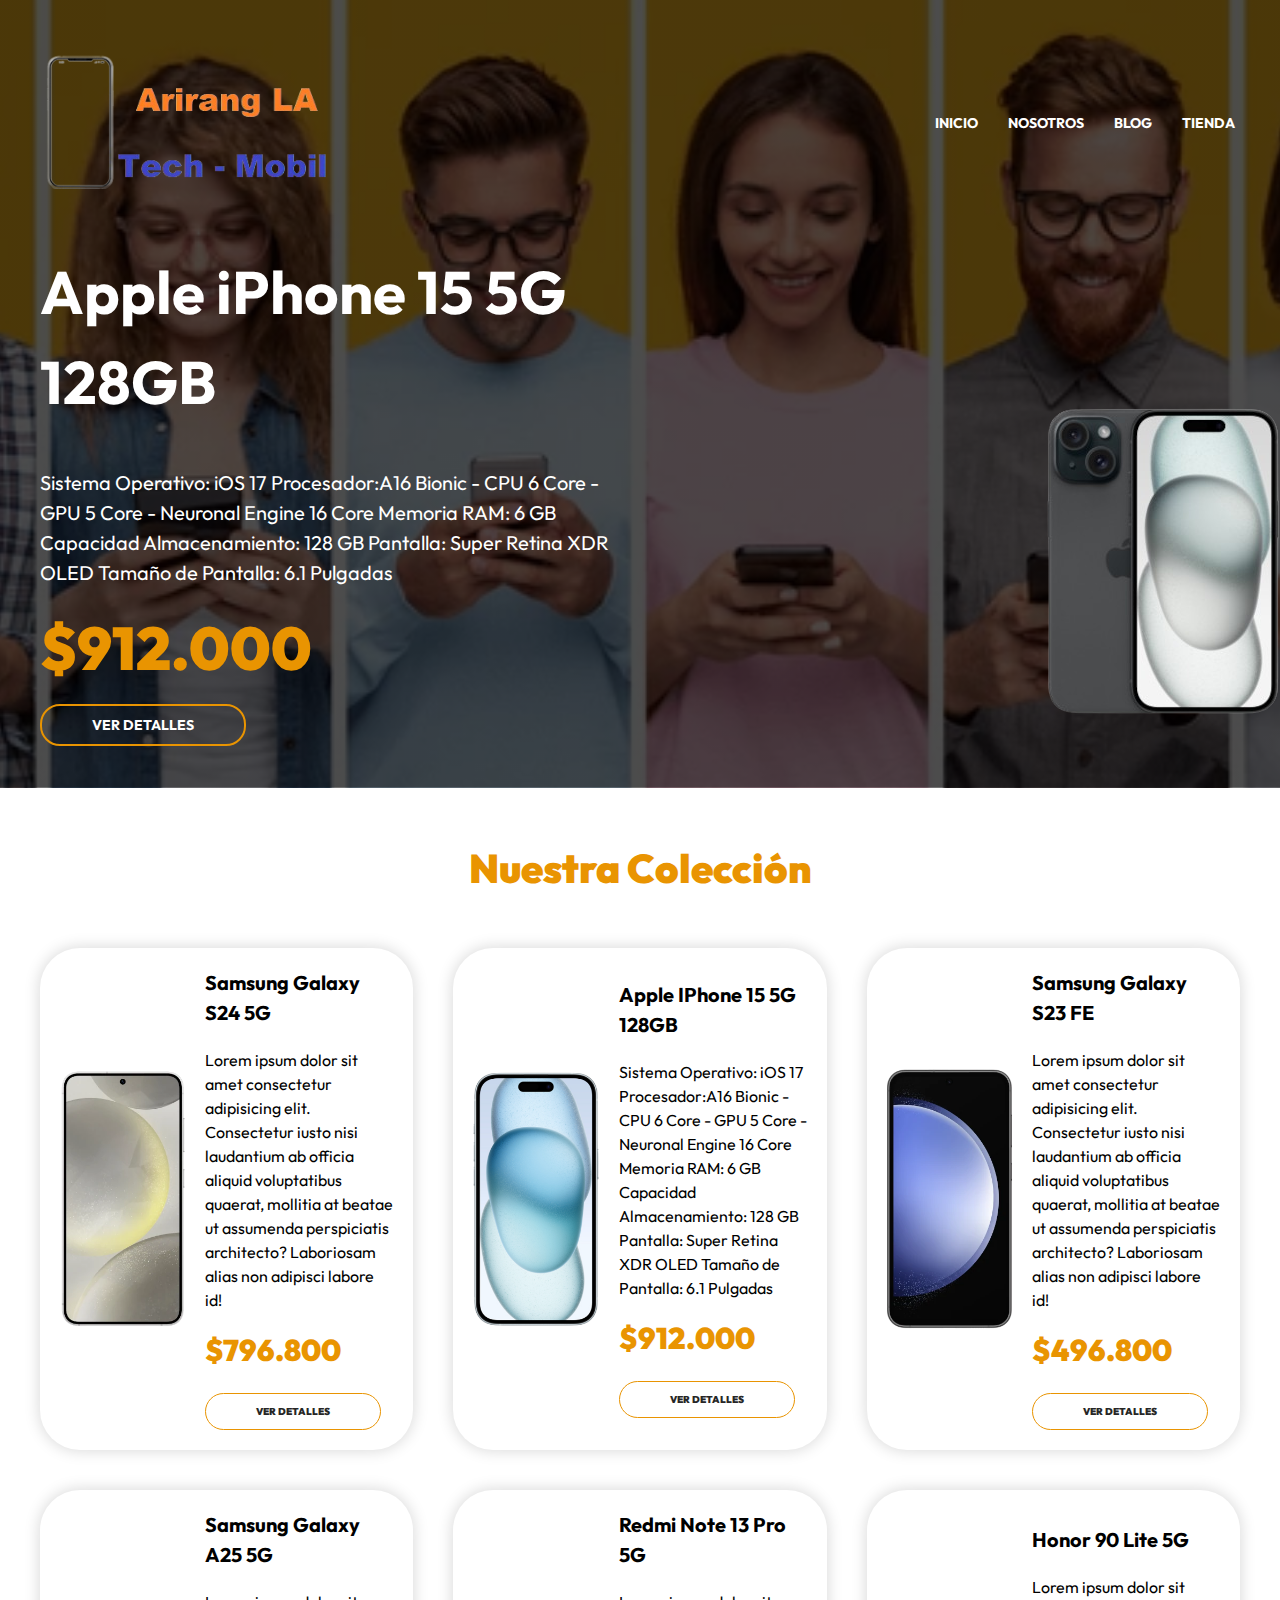
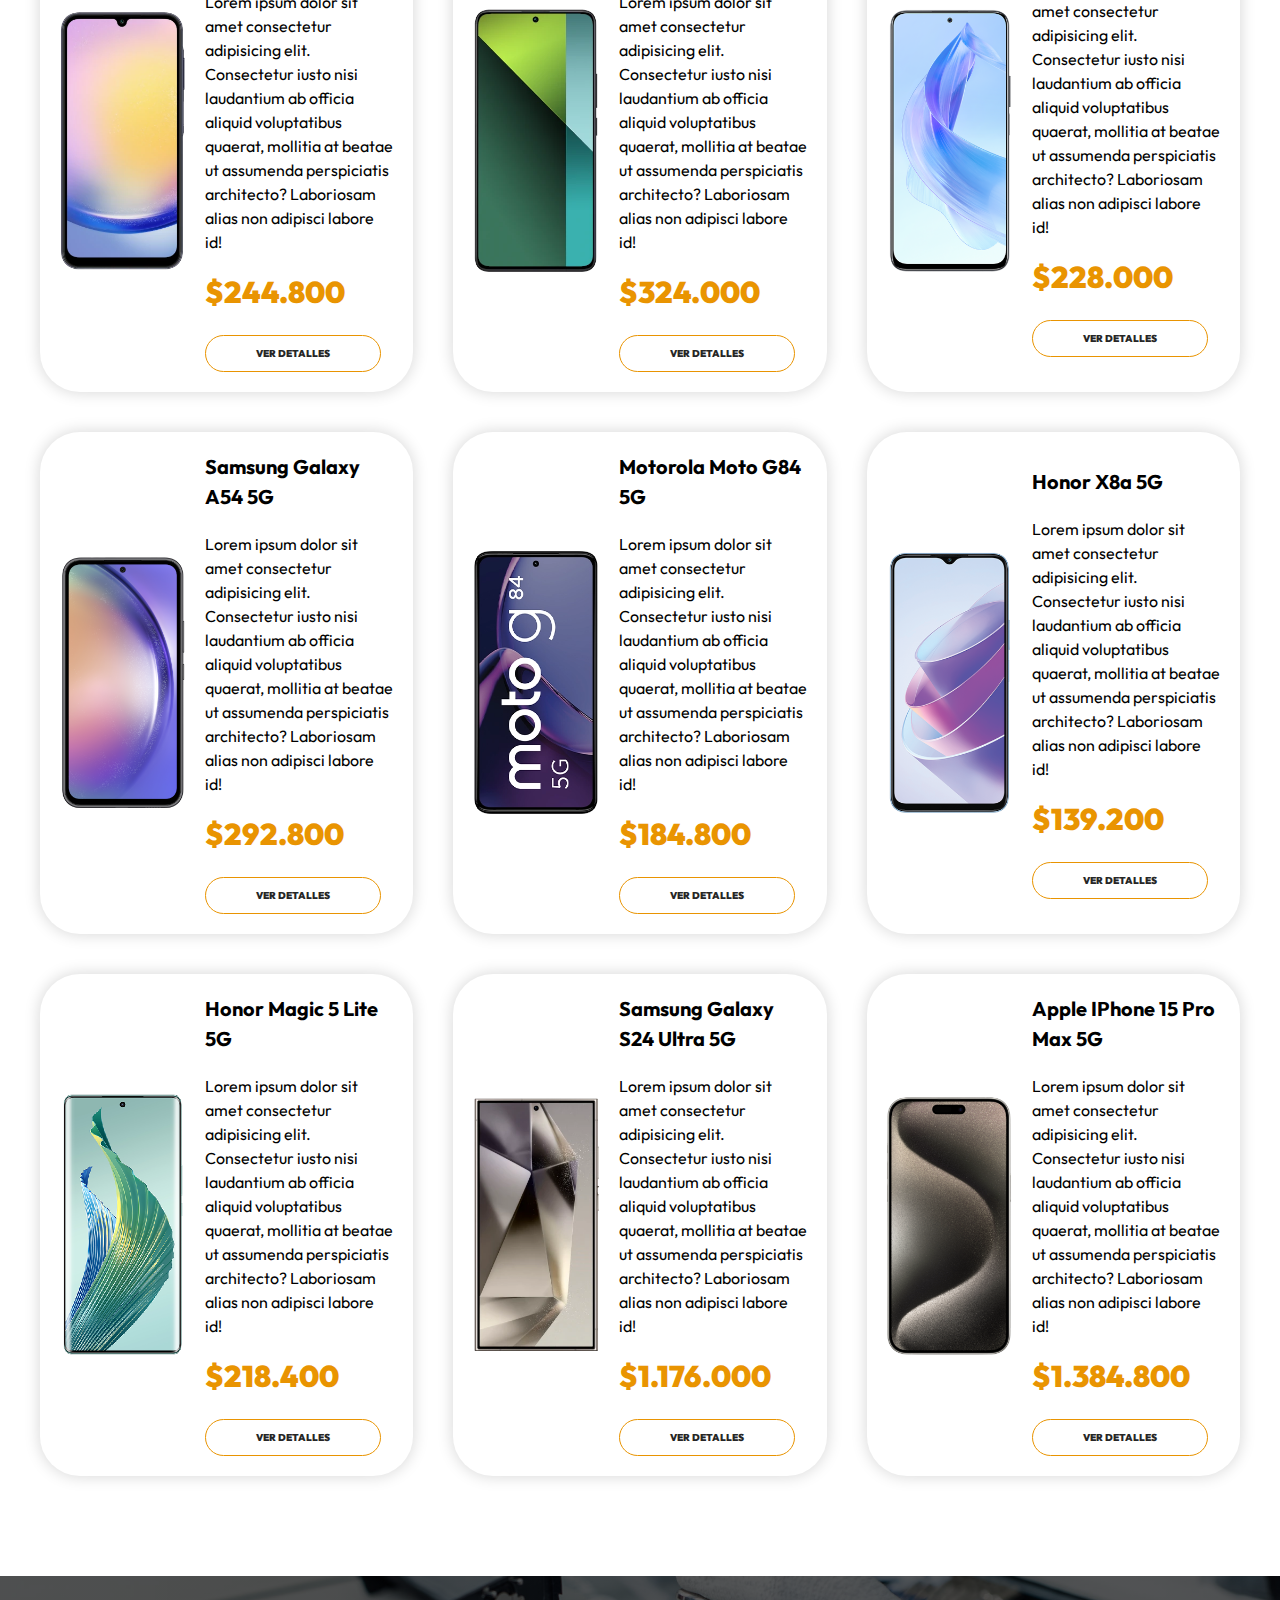
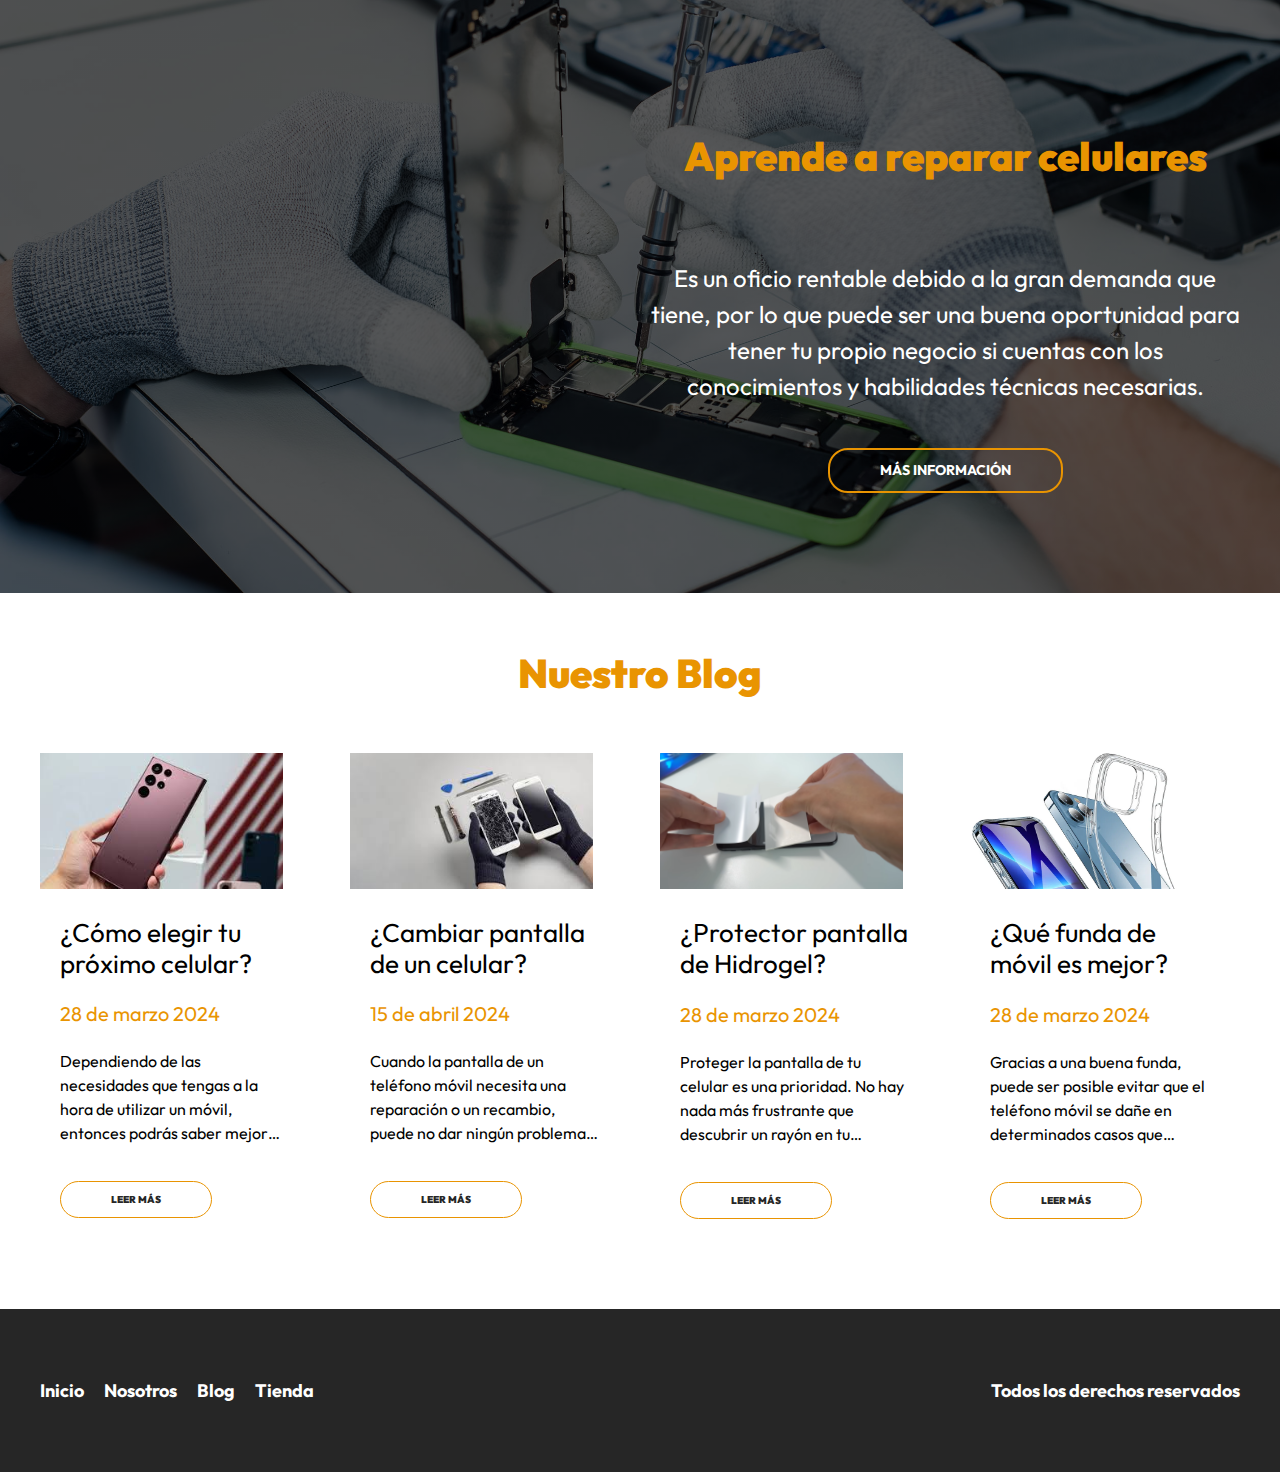
==== index.html @ 7ea9242f "Inicio del proyecto HTML CSS para el uso de Metodología BEM" ====
<!DOCTYPE html>
<html lang="en">
<head>
    <meta charset="UTF-8">
    <meta http-equiv="X-UA-Compatible" content="IE=edge">
    <meta name="viewport" content="width=device-width, initial-scale=1.0">
    <title>Arirang LA</title>
    <link rel="stylesheet" href="css/normalize.css">
    <link rel="preconnect" href="https://fonts.googleapis.com">
    <link rel="preconnect" href="https://fonts.gstatic.com" crossorigin>
    <link href="https://fonts.googleapis.com/css2?family=Outfit:wght@400;700;900&display=swap" rel="stylesheet"> 
    <link rel="stylesheet" href="css/app.css">
</head>
<body>
    <header class="header">
        <div class="header__contenedor">
            <div class="header__barra">
                <a href="">
                    <img src="img/Logo2-removebg-preview.png" alt="imagen logo" class="header__logo">
                </a>
                <nav class="navegacion">
                    <a href="index.html" class="navegacion__enlace">Inicio</a>
                    <a href="nosotros.html" class="navegacion__enlace">Nosotros</a>
                    <a href="blog.html" class="navegacion__enlace">Blog</a>
                    <a href="tienda.html" class="navegacion__enlace">Tienda</a>
                </nav>
            </div><!--.header-barra-->
            
            <div class="modelo">
                <h1 class="modelo__nombre">Apple iPhone 15 5G 128GB</h1>
                <p class="modelo__description">Sistema Operativo: iOS 17 Procesador:A16 Bionic - CPU 6 Core - GPU 5 Core - Neuronal Engine 16 Core  Memoria RAM: 6 GB  Capacidad Almacenamiento: 128 GB  Pantalla: Super Retina XDR OLED  Tamaño de Pantalla: 6.1 Pulgadas </p>
                <p class="modelo__precio">$912.000</p>
                <a href="producto.html" class="modelo__enlace">Ver Detalles</a>
            </div>
            <img src="img/iPhone_15_-_Black_-_2-removebg-preview.png" alt="imagen header guitarra" class="header__guitarra">
        </div>
    </header>
</body>
<main class="productos productos__contenedor">
    <h2 class="productos__heading">Nuestra Colección</h2>
    <div class="productos__grid">
        <div class="producto">
            <img src="img/celular1.webp" alt="imagen guitarra" class="producto__imagen">
            <div class="producto__contenido">
                <h3 class="producto__nombre">Samsung galaxy S24 5G</h3>
                <p class="producto__descripcion">Lorem ipsum dolor sit amet consectetur adipisicing elit. Consectetur iusto nisi laudantium ab officia aliquid voluptatibus quaerat, mollitia at beatae ut assumenda perspiciatis architecto? Laboriosam alias non adipisci labore id!</p>
                <p class="producto__precio">$796.800</p>
                <a href="producto.html" class="producto__enlace">Ver Detalles</a>
            </div>
        </div><!--producto-->
        <div class="producto">
            <img src="img/celular2.webp" alt="imagen guitarra" class="producto__imagen">
            <div class="producto__contenido">
                <h3 class="producto__nombre">Apple iPhone 15 5G 128GB</h3>
                <p class="producto__descripcion">Sistema Operativo: iOS 17 Procesador:A16 Bionic - CPU 6 Core - GPU 5 Core - Neuronal Engine 16 Core  Memoria RAM: 6 GB  Capacidad Almacenamiento: 128 GB  Pantalla: Super Retina XDR OLED  Tamaño de Pantalla: 6.1 Pulgadas </p>
                <p class="producto__precio">$912.000</p>
                <a href="producto.html" class="producto__enlace">Ver Detalles</a>
            </div>
        </div><!--producto-->
        <div class="producto">
            <img src="img/celular3.webp" alt="imagen guitarra" class="producto__imagen">
            <div class="producto__contenido">
                <h3 class="producto__nombre">Samsung Galaxy S23 FE</h3>
                <p class="producto__descripcion">Lorem ipsum dolor sit amet consectetur adipisicing elit. Consectetur iusto nisi laudantium ab officia aliquid voluptatibus quaerat, mollitia at beatae ut assumenda perspiciatis architecto? Laboriosam alias non adipisci labore id!</p>
                <p class="producto__precio">$496.800</p>
                <a href="producto.html" class="producto__enlace">Ver Detalles</a>
            </div>
        </div><!--producto-->
        <div class="producto">
            <img src="img/celular4.webp" alt="imagen guitarra" class="producto__imagen">
            <div class="producto__contenido">
                <h3 class="producto__nombre">Samsung Galaxy A25 5G</h3>
                <p class="producto__descripcion">Lorem ipsum dolor sit amet consectetur adipisicing elit. Consectetur iusto nisi laudantium ab officia aliquid voluptatibus quaerat, mollitia at beatae ut assumenda perspiciatis architecto? Laboriosam alias non adipisci labore id!</p>
                <p class="producto__precio">$244.800</p>
                <a href="producto.html" class="producto__enlace">Ver Detalles</a>
            </div>
        </div><!--producto-->
        <div class="producto">
            <img src="img/celular5.webp" alt="imagen guitarra" class="producto__imagen">
            <div class="producto__contenido">
                <h3 class="producto__nombre">Redmi Note 13 Pro 5G</h3>
                <p class="producto__descripcion">Lorem ipsum dolor sit amet consectetur adipisicing elit. Consectetur iusto nisi laudantium ab officia aliquid voluptatibus quaerat, mollitia at beatae ut assumenda perspiciatis architecto? Laboriosam alias non adipisci labore id!</p>
                <p class="producto__precio">$324.000</p>
                <a href="producto.html" class="producto__enlace">Ver Detalles</a>
            </div>
        </div><!--producto-->
        <div class="producto">
            <img src="img/celular6.png" alt="imagen guitarra" class="producto__imagen">
            <div class="producto__contenido">
                <h3 class="producto__nombre">Honor 90 Lite 5G</h3>
                <p class="producto__descripcion">Lorem ipsum dolor sit amet consectetur adipisicing elit. Consectetur iusto nisi laudantium ab officia aliquid voluptatibus quaerat, mollitia at beatae ut assumenda perspiciatis architecto? Laboriosam alias non adipisci labore id!</p>
                <p class="producto__precio">$228.000</p>
                <a href="producto.html" class="producto__enlace">Ver Detalles</a>
            </div>
        </div><!--producto-->
        <div class="producto">
            <img src="img/celular7.png" alt="imagen guitarra" class="producto__imagen">
            <div class="producto__contenido">
                <h3 class="producto__nombre">Samsung Galaxy A54 5G</h3>
                <p class="producto__descripcion">Lorem ipsum dolor sit amet consectetur adipisicing elit. Consectetur iusto nisi laudantium ab officia aliquid voluptatibus quaerat, mollitia at beatae ut assumenda perspiciatis architecto? Laboriosam alias non adipisci labore id!</p>
                <p class="producto__precio">$292.800</p>
                <a href="producto.html" class="producto__enlace">Ver Detalles</a>
            </div>
        </div><!--producto-->
        <div class="producto">
            <img src="img/celular8.png" alt="imagen guitarra" class="producto__imagen">
            <div class="producto__contenido">
                <h3 class="producto__nombre">Motorola Moto G84 5G</h3>
                <p class="producto__descripcion">Lorem ipsum dolor sit amet consectetur adipisicing elit. Consectetur iusto nisi laudantium ab officia aliquid voluptatibus quaerat, mollitia at beatae ut assumenda perspiciatis architecto? Laboriosam alias non adipisci labore id!</p>
                <p class="producto__precio">$184.800</p>
                <a href="producto.html" class="producto__enlace">Ver Detalles</a>
            </div>
        </div><!--producto-->
        <div class="producto">
            <img src="img/celular9.png" alt="imagen guitarra" class="producto__imagen">
            <div class="producto__contenido">
                <h3 class="producto__nombre">Honor X8a 5G</h3>
                <p class="producto__descripcion">Lorem ipsum dolor sit amet consectetur adipisicing elit. Consectetur iusto nisi laudantium ab officia aliquid voluptatibus quaerat, mollitia at beatae ut assumenda perspiciatis architecto? Laboriosam alias non adipisci labore id!</p>
                <p class="producto__precio">$139.200</p>
                <a href="producto.html" class="producto__enlace">Ver Detalles</a>
            </div>
        </div><!--producto-->
        <div class="producto">
            <img src="img/celular10.png" alt="imagen guitarra" class="producto__imagen">
            <div class="producto__contenido">
                <h3 class="producto__nombre">Honor Magic 5 Lite 5G</h3>
                <p class="producto__descripcion">Lorem ipsum dolor sit amet consectetur adipisicing elit. Consectetur iusto nisi laudantium ab officia aliquid voluptatibus quaerat, mollitia at beatae ut assumenda perspiciatis architecto? Laboriosam alias non adipisci labore id!</p>
                <p class="producto__precio">$218.400</p>
                <a href="producto.html" class="producto__enlace">Ver Detalles</a>
            </div>
        </div><!--producto-->
        <div class="producto">
            <img src="img/celular11.webp" alt="imagen guitarra" class="producto__imagen">
            <div class="producto__contenido">
                <h3 class="producto__nombre">Samsung Galaxy S24 Ultra 5G</h3>
                <p class="producto__descripcion">Lorem ipsum dolor sit amet consectetur adipisicing elit. Consectetur iusto nisi laudantium ab officia aliquid voluptatibus quaerat, mollitia at beatae ut assumenda perspiciatis architecto? Laboriosam alias non adipisci labore id!</p>
                <p class="producto__precio">$1.176.000</p>
                <a href="producto.html" class="producto__enlace">Ver Detalles</a>
            </div>
        </div><!--producto-->
        <div class="producto">
            <img src="img/celular12.png" alt="imagen guitarra" class="producto__imagen">
            <div class="producto__contenido">
                <h3 class="producto__nombre">Apple iPhone 15 Pro Max 5G</h3>
                <p class="producto__descripcion">Lorem ipsum dolor sit amet consectetur adipisicing elit. Consectetur iusto nisi laudantium ab officia aliquid voluptatibus quaerat, mollitia at beatae ut assumenda perspiciatis architecto? Laboriosam alias non adipisci labore id!</p>
                <p class="producto__precio">$1.384.800</p>
                <a href="producto.html" class="producto__enlace">Ver Detalles</a>
            </div>
        </div><!--producto-->

    </div><!--producto__grid-->
</main>

<section class="cursos">
    <div class="cursos__contenedor cursos__grid">
        <div class="cursos__contenido">
            <h2 class="cursos__heading">Aprende a reparar celulares</h2>
            <p class="cursos__texto">Es un oficio rentable debido a la gran demanda que tiene, por lo que puede ser una buena oportunidad para tener tu propio negocio si cuentas con los conocimientos y habilidades técnicas necesarias.</p>
            <a href="#" class="cursos__enlace">Más información</a>
        </div>
    </div>
</section>


<section class="blog">
    <h2 class="blog__heading">Nuestro Blog</h2>
    <div class="blog__contenedor blog__grid">
        <article class="entrada">
            <img src="img/blog1.jpg" alt="imagen blog 1" class="entrada__imagen">
            <div class="entrada__contenido">
                <h3 class="entrada__titulo">¿Cómo elegir tu próximo celular?</h3>
                <p class="entrada__fecha">28 de marzo 2024</p>
                <p class="entrada__texto">Dependiendo de las necesidades que tengas a la hora de utilizar un móvil, entonces podrás saber mejor qué características tienes que priorizar a la hora de elegir uno.</p>
                <a href="entrada.html" class="entrada__enlace">Leer más</a>
            </div>
        </article>
        <article class="entrada">
            <img src="img/blog2.jpg" alt="imagen blog 2" class="entrada__imagen">
            <div class="entrada__contenido">
                <h3 class="entrada__titulo">¿Cambiar pantalla de un celular?</h3>
                <p class="entrada__fecha">15 de abril 2024</p>
                <p class="entrada__texto">Cuando la pantalla de un teléfono móvil necesita una reparación o un recambio, puede no dar ningún problema o que la solución sea otro problema.                </p>
                <a href="entrada.html" class="entrada__enlace">Leer más</a>
            </div>
        </article>
        <article class="entrada">
            <img src="img/blog3.png" alt="imagen blog 3" class="entrada__imagen">
            <div class="entrada__contenido">
                <h3 class="entrada__titulo">¿Protector pantalla de Hidrogel?</h3>
                <p class="entrada__fecha">28 de marzo 2024</p>
                <p class="entrada__texto">Proteger la pantalla de tu celular es una prioridad. No hay nada más frustrante que descubrir un rayón en tu smartphone después de guardarlo en tu bolsillo. Y lo cierto es que hoy lo que existe es una variedad importante de opciones: cristal templado, cristal cerámico o vidrio antiespía.</p>
                <a href="entrada.html" class="entrada__enlace">Leer más</a>
            </div>
        </article>
        <article class="entrada">
            <img src="img/blog4.jpg" alt="imagen blog 4" class="entrada__imagen">
            <div class="entrada__contenido">
                <h3 class="entrada__titulo">¿Qué funda de móvil es mejor?</h3>
                <p class="entrada__fecha">28 de marzo 2024</p>
                <p class="entrada__texto">Gracias a una buena funda, puede ser posible evitar que el teléfono móvil se dañe en determinados casos que podrían resultar algo peligrosos. Sin embargo, está bastante claro que, según la gran variedad de fundas para el móvil que hay disponibles en el mercado, no todas protegen por igual. Si bien las carcasas sorprendentes para tu móvil pueden resultar de lo más curiosas, no son tampoco para todo el mundo. Hay una funda o carcasa para el teléfono diferente que se adapta a las necesidades de cada usuarios.</p>
                <a href="entrada.html" class="entrada__enlace">Leer más</a>
            </div>
        </article>
    </div>
</section>

<footer class="footer">
    <div class="footer__contenedor footer__contenido">
        <nav class="footer__nav">
            <a href="index.html" class="footer__enlace">Inicio</a>
            <a href="nosotros.html" class="footer__enlace">Nosotros</a>
            <a href="blog.html" class="footer__enlace">Blog</a>
            <a href="tienda.html" class="footer__enlace">Tienda</a>
        </nav>
        <p class="footer__copyright">Todos los derechos reservados </p>

    </div>
</footer>

</html>
---- css/app.css ----
:root {
    --primary: #e99401;
    --negro: #262626;
    --blanco: #FFF;
    --fuente-principal: 'Outfit', sans-serif;
}
html {
    font-size: 62.5%;
    box-sizing: border-box;
}
*, *:before, *:after {
    box-sizing: inherit;
}
body {
    font-size: 2rem;
    font-family: var(--fuente-principal);
    line-height: 1.5;
}
img {
    max-width: 100%;
}

[class*="__contenedor"]{
    max-width: 120rem;
    margin: 0 auto;
    width: 95%;
}
[class$="__heading"]{
    font-size: 4rem;
    text-align: center;
    font-weight: 900;
    color: var(--primary);
    margin: 5rem 0;

}

.header {
    background-image: linear-gradient(to right, rgb(0 0 0 /.7), rgb(0 0 0 /.7)), url(../img/header2.png);
    background-repeat: no-repeat;
    background-size: cover;
    background-position: 50%;
    padding: 5rem 0;
    position: relative;
    /* height: 100vh; */
}


.header__guitarra {
    display: none;
}



@media (min-width:992px) {
    .header__guitarra {
        display: block;
        position: absolute;
        right: 0;
        bottom: 0;
        /* animation-name: mostrarImagen;
        animation-duration: 1s;
        animation-delay: 0s;
        animation-timing-function: ease-in-out;
        animation-iteration-count: 1; */
        animation: 1s ease-in-out 0s 1 mostrarImagen;
    }    

}

@keyframes mostrarImagen {
    0% {
        opacity: 0;
        transform: translateX(-10rem);
        
    }
    50% {
        opacity: 0;
        

    }
    100% {
        opacity: 1;
        transform: translateX(0rem);
    }
}

.header__barra {
    display: flex;
    flex-direction: column;
    align-items: center;
}

@media (min-width:768px) {
    .header__barra{
        flex-direction: row;
        justify-content: space-between;
    }
}

.header__logo {
    width: 30rem;
}

.navegacion {    
    display: flex;
    gap: 2rem;
    margin-top: 5rem;
    position: relative;
    z-index: 1;
}

@media (min-width:768px) {
    .navegacion {
        margin-top: 0;        
    }
}



.navegacion__enlace{
    border-radius: 1rem;
    color: var(--blanco);
    text-decoration: none;
    text-transform: uppercase;
    padding: .5rem;
    font-size: 1.4rem;
    font-weight: 700;
    transition-property: background-color;
    transition-duration: .3s; 
}

.navegacion__enlace:hover {
    background-color: var(--primary);
}

.modelo {
    color: var(--blanco);
    margin-top: 5rem;
    text-align: center;


}

@media (min-width:768px) {
    .modelo {
        text-align: left;
        width: 50%;
    }
}


.modelo__nombre {    
    font-size: 6rem;
    
}

.modelo__precio {
    color: var(--primary);
    font-size: 6rem;
    font-weight: 900;
    line-height: 0;
    
}

.modelo__enlace {
    border-radius: 2rem;
    border: 2px solid var(--primary);
    color: var(--blanco);
    margin-top: 2rem;
    text-decoration: none;
    padding: 1rem 5rem;
    text-transform: uppercase;
    font-weight: 700;
    font-size: 1.4rem;
    transition-property: background-color;
    transition-duration: .3s;
    
}

.modelo__enlace:hover {        
    background-color: var(--primary);
}

.productos__grid {
    display: grid;
    gap: 4rem;
}
@media (min-width:768px) {
    .productos__grid {
        grid-template-columns: repeat(2,1fr);
    }
}
@media (min-width:1200px) {
    .productos__grid {
        grid-template-columns: repeat(3,1fr);
    }
}
.producto{
    display: grid;
    grid-template-columns: 2fr 3fr;
    column-gap: 2rem;
    align-items: center;
    box-shadow: 0px 0px 15px 1px rgb(0 0 0 / .15);
    border-radius: 4rem;
    padding: 0 2rem;
    
}
.producto__nombre {
    font-size: 2rem;
    text-transform:capitalize;
}

.producto__descripcion {
    font-size: 1.6rem;
}

.producto__precio {
    color: var(--primary);
    font-size: 3rem;
    font-weight: 900;
    margin: 0;
}

.producto__enlace {
    border-radius: 2rem;
    margin: 2rem 0;
    display: inline-block;
    text-decoration: none;
    color: var(--negro);
    padding: 1rem 5rem;
    border: 1px solid var(--primary);
    font-size: 1rem;
    font-weight: 900;
    text-transform: uppercase;
    transition-property: background-color;
    transition-duration: .3s;
}

.producto__enlace:hover {
    background-color: var(--primary);
    color: var(--blanco);
}

.cursos {
    background-image: linear-gradient(to right, rgb(0 0 0 / .65), rgb(0 0 0 / .65)), url('../img/servicio-tecnico-de-celulares.jpg');
    padding: 10rem 0;
    margin-top: 10rem;
    background-size: cover;
    background-position: center center;
}

@media (min-width:768px) {
    .cursos__grid {
        display: grid;
        grid-template-columns: repeat(2, 1fr);
        column-gap: 2rem;
    }

}

.cursos__contenido {
    display: flex;
    flex-direction: column;
    align-items: center;
}

@media (min-width:768px) {
    .cursos__contenido {
        grid-column: 2 / 3;
    }
}



.cursos__texto {
    color: var(--blanco);
    text-align: center;
    font-size: 2.4rem;
}
.cursos__enlace {
    border-radius: 2rem;
    color: var(--blanco);
    margin-top: 2rem;
    display: inline-block;
    border: 2px solid var(--primary);
    padding: 1rem 5rem;
    text-transform: uppercase;
    text-decoration: none;
    font-size: 1.4rem;
    font-weight: 700;
    transition-property: background-color;
    transition-duration: .3s;

}

.cursos__enlace:hover {
    background-color: var(--primary);
    color: var(--blanco);

}

.blog__grid {
    display: grid;
    gap: 4rem;
}



@media (min-width:768px) {
    .blog__grid {
        grid-template-columns: repeat(2,1fr);
    } 
    
}
@media (min-width:992px) {
    .blog__grid {
        grid-template-columns: repeat(4,1fr);
    }
    .blog__grid--pagina {
        grid-template-columns: repeat(3,1fr);
    }
        
}

.entrada {
    max-width: 80rem;
    margin: 0 auto;
}

.entrada__imagen {
    width: 90%;
}

.entrada__contenido {
    padding: 2rem;
}
.entrada__titulo {
    font-weight: 400;
    font-size: 2.6rem;    
    line-height: 1.2;
    margin: 0;

}
.entrada__fecha {
    font-weight: 1.6rem;
    color: var(--primary);
}


.entrada__enlace {
    border-radius: 2rem;
    margin: 2rem 0;
    display: inline-block;
    text-decoration: none;
    color: var(--negro);
    padding: 1rem 5rem;
    border: 1px solid var(--primary);
    font-size: 1rem;
    font-weight: 900;
    text-transform: uppercase;
    transition-property: background-color;
    transition-duration: .3s;
}

.entrada__enlace:hover {
    background-color: var(--primary);
    color: var(--blanco);
}

.entrada__texto {
    display: -webkit-box;
    -webkit-box-orient: vertical;
    -webkit-line-clamp: 4;
    font-size: 1.6rem;
    overflow: hidden;
}

.footer {
    margin-top: 5rem;
    background-color: var(--negro);
    padding: 5rem 0;
}

@media (min-width:768px) {
    .footer__contenido {
        display: flex;
        justify-content: space-between;
    }
}

.footer__nav {
    display: flex;
    flex-direction: column;
    align-items: center;
}
@media (min-width:768px) {
    .footer__nav {
        flex-direction: row;
        gap: 2rem;        
    }
}

.footer__enlace {
    font-size: 1.8rem;
    color: var(--blanco);
    text-decoration: none;
    font-weight: 700;
}
.footer__enlace:hover {
    background-color: var(--primary);
    border-radius: 1rem;
    padding: 1rem;
}

.footer__copyright {
    font-size: 1.8rem;
    color: var(--blanco);
    font-weight: 700;
    text-align: center;
}

.nosotros__grid {
    display: grid;
    gap: 4rem;
}

@media (min-width:768px) {
    .nosotros__grid {
        grid-template-columns: repeat(2, 1fr);
        align-items: center;
    }
}

.producto__formulario {
    display: flex;
    flex-direction: column;
}

.producto__label {
    font-size: 2.2rem;
    margin-right: 1rem;
}

.producto__cantidad {
    border: 2px solid var(--primary);
    padding: 1rem;
    text-align: center;
}
.producto__cantidad:focus-visible {
    outline: 2px solid var(--primary);
    border: none;
}
.producto__agregar-carrito {
    margin-top: 3rem;
    display: block;
    background-color: var(--primary);
    text-decoration: none;
    text-transform: uppercase;
    border: nonve;
    padding: 2rem 5rem;
    color: var(--blanco);
    font-size: 1.8rem;
    font-weight: 700;
    transition-property: background-color;
    transition-duration: .3s;
}

.producto__agregar-carrito:hover {
    background-color: var(--negro);
    cursor: pointer;
}
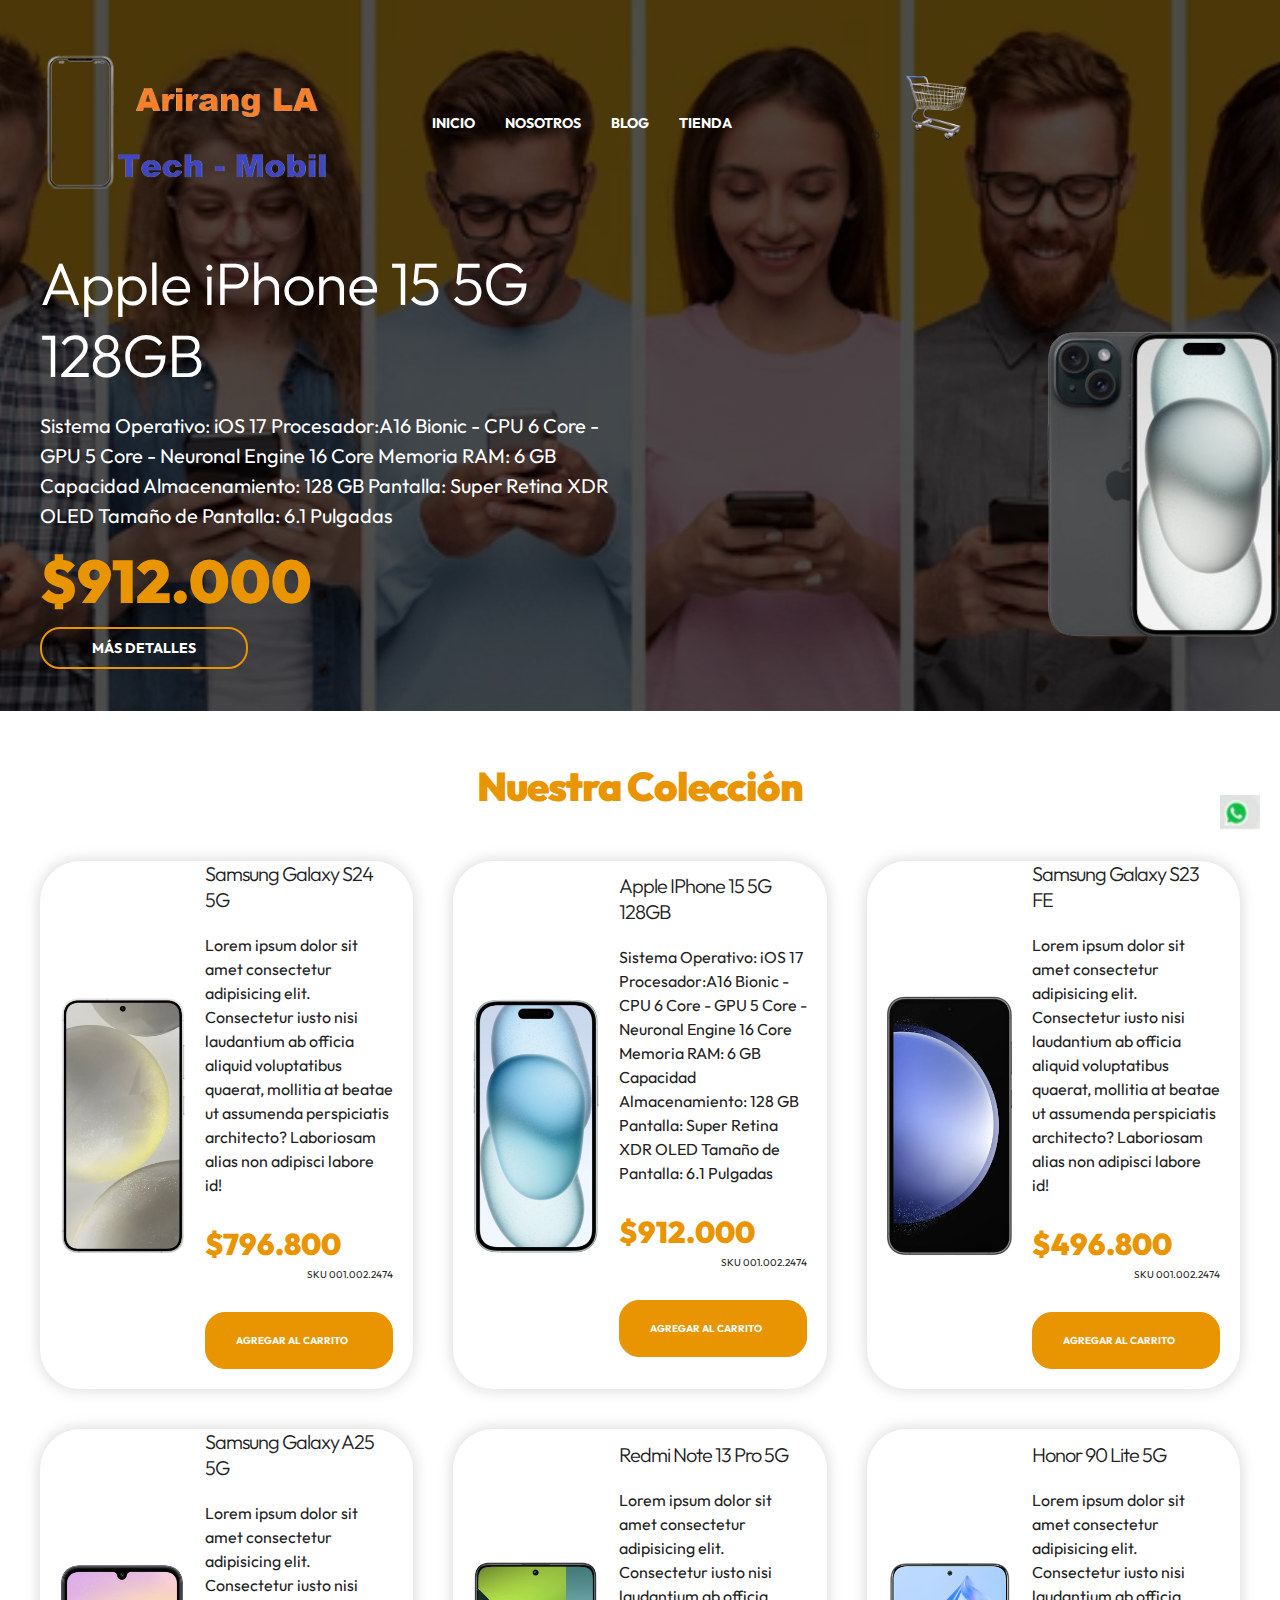
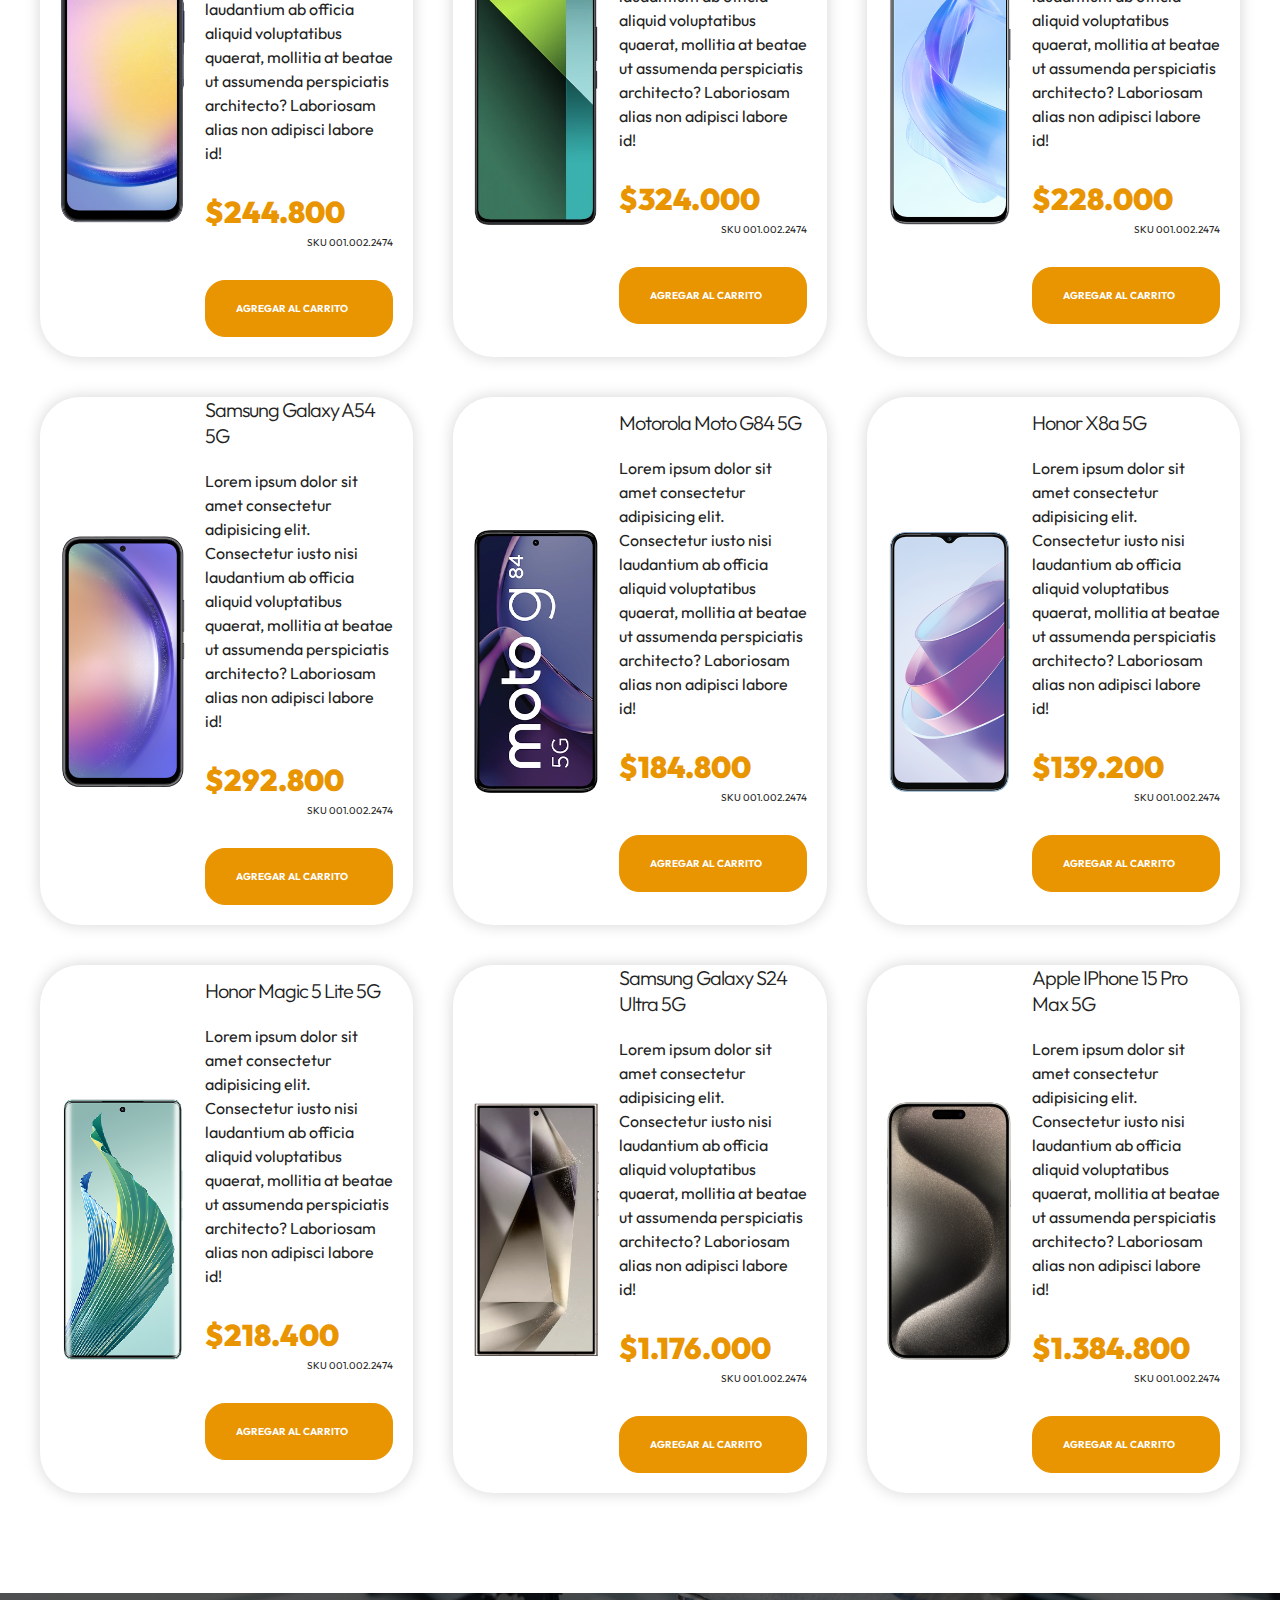
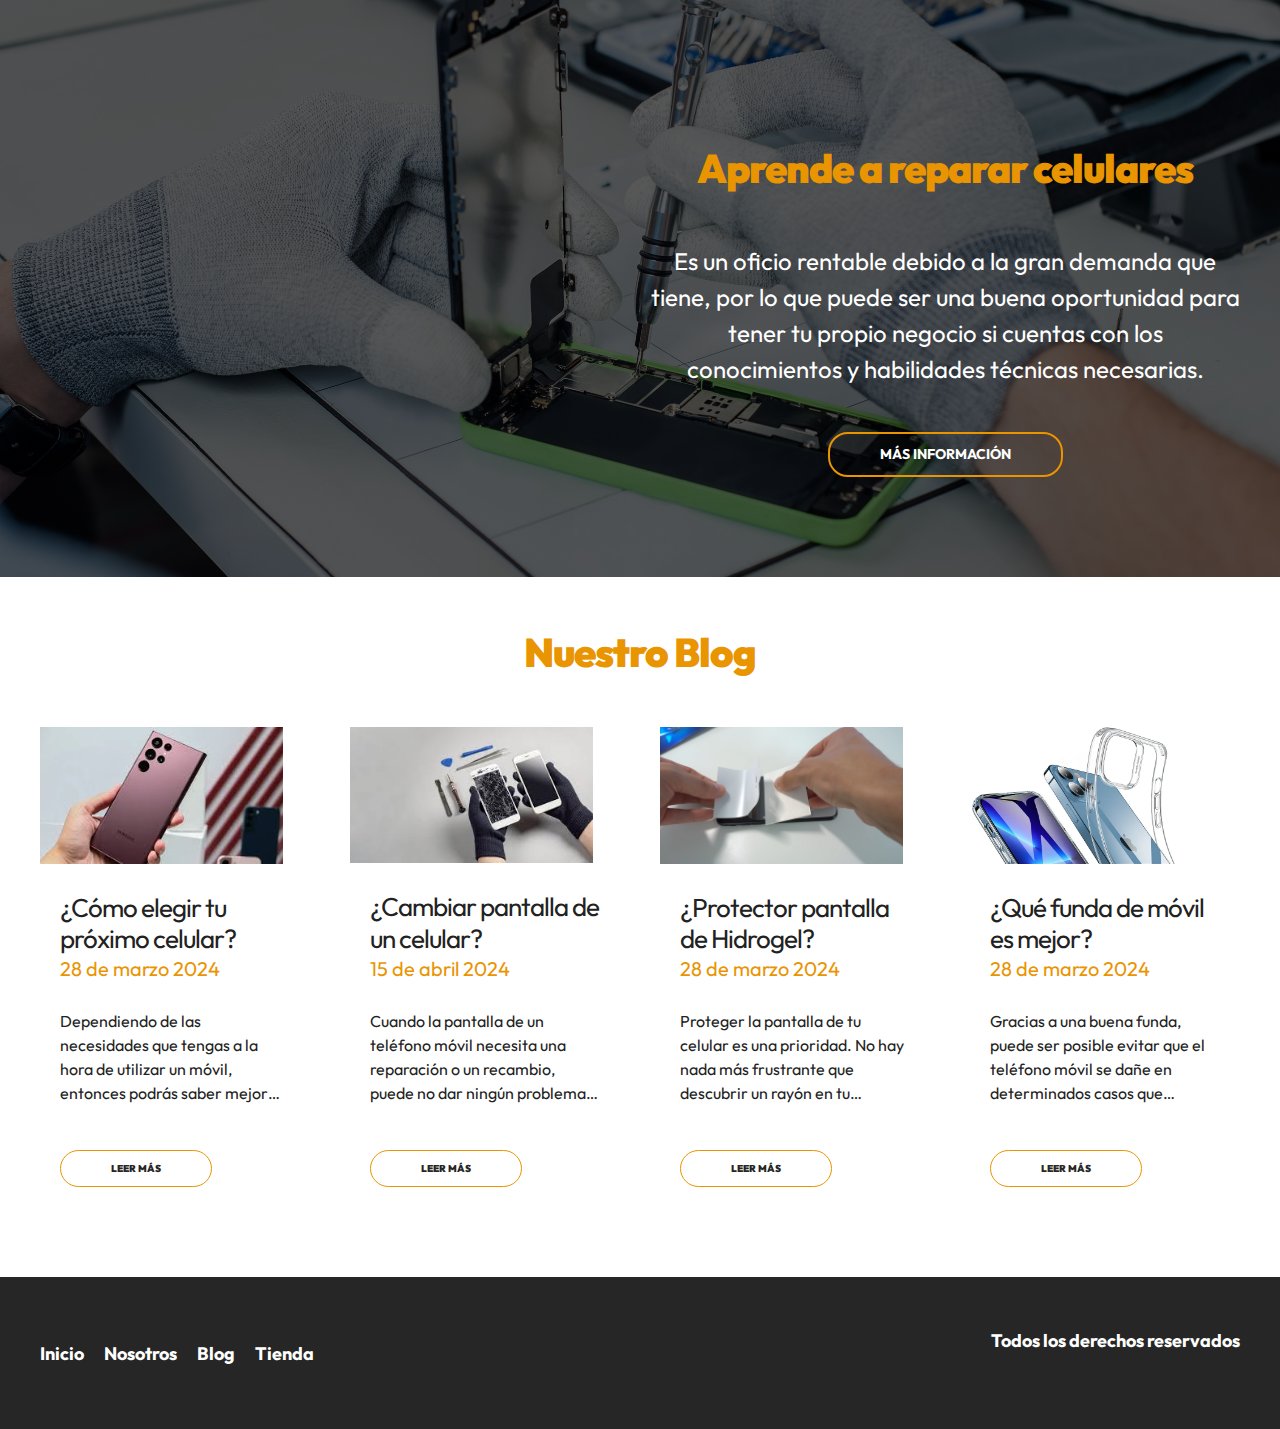
==== commit 6af76c85: "cambios para incluir carrito de compras y boton Whatsapp" ====
--- a/index.html
+++ b/index.html
@@ -6,6 +6,7 @@
     <meta name="viewport" content="width=device-width, initial-scale=1.0">
     <title>Arirang LA</title>
     <link rel="stylesheet" href="css/normalize.css">
+    <link rel="stylesheet" href="css/skeleton.css">
     <link rel="preconnect" href="https://fonts.googleapis.com">
     <link rel="preconnect" href="https://fonts.gstatic.com" crossorigin>
     <link href="https://fonts.googleapis.com/css2?family=Outfit:wght@400;700;900&display=swap" rel="stylesheet"> 
@@ -22,30 +23,60 @@
                     <a href="index.html" class="navegacion__enlace">Inicio</a>
                     <a href="nosotros.html" class="navegacion__enlace">Nosotros</a>
                     <a href="blog.html" class="navegacion__enlace">Blog</a>
-                    <a href="tienda.html" class="navegacion__enlace">Tienda</a>
+                    <a href="tienda.html" class="navegacion__enlace">Tienda</a>                                        
                 </nav>
+                
+                <div class="four columns u-pull-right">
+                    <ul>
+                        <li class="submenu">
+                                <img src="img/carrito.png" id="img-carrito">
+                                <div id="carrito">
+                                        
+                                        <table id="lista-carrito" class="u-full-width">
+                                            <thead>
+                                                <tr>
+                                                    <th>Imagen</th>
+                                                    <th>Nombre</th>
+                                                    <th>Precio</th>
+                                                    <th>Cantidad</th>
+                                                    <th></th>
+                                                </tr>
+                                            </thead>
+                                            <tbody></tbody>
+                                        </table>
+    
+                                        <a href="#" id="vaciar-carrito" class="button u-full-width">Vaciar Carrito</a>
+                                </div>
+                        </li>
+                    </ul>
+                </div>
+
+
             </div><!--.header-barra-->
             
             <div class="modelo">
                 <h1 class="modelo__nombre">Apple iPhone 15 5G 128GB</h1>
                 <p class="modelo__description">Sistema Operativo: iOS 17 Procesador:A16 Bionic - CPU 6 Core - GPU 5 Core - Neuronal Engine 16 Core  Memoria RAM: 6 GB  Capacidad Almacenamiento: 128 GB  Pantalla: Super Retina XDR OLED  Tamaño de Pantalla: 6.1 Pulgadas </p>
-                <p class="modelo__precio">$912.000</p>
-                <a href="producto.html" class="modelo__enlace">Ver Detalles</a>
+                <p class="modelo__precio">$912.000</p> 
+
+                <a href="producto.html" class="modelo__enlace">Más Detalles</a>
             </div>
             <img src="img/iPhone_15_-_Black_-_2-removebg-preview.png" alt="imagen header guitarra" class="header__guitarra">
         </div>
     </header>
-</body>
-<main class="productos productos__contenedor">
+
+
+<main class="productos productos__contenedor" >
     <h2 class="productos__heading">Nuestra Colección</h2>
-    <div class="productos__grid">
+    <div class="productos__grid" id="lista-productos">
         <div class="producto">
             <img src="img/celular1.webp" alt="imagen guitarra" class="producto__imagen">
             <div class="producto__contenido">
                 <h3 class="producto__nombre">Samsung galaxy S24 5G</h3>
                 <p class="producto__descripcion">Lorem ipsum dolor sit amet consectetur adipisicing elit. Consectetur iusto nisi laudantium ab officia aliquid voluptatibus quaerat, mollitia at beatae ut assumenda perspiciatis architecto? Laboriosam alias non adipisci labore id!</p>
                 <p class="producto__precio">$796.800</p>
-                <a href="producto.html" class="producto__enlace">Ver Detalles</a>
+                <p class="producto__sku">SKU 001.002.2474</p>
+                <a href="#" class="producto__enlace producto__agregar-carrito" data-id="1">Agregar al Carrito</a>
             </div>
         </div><!--producto-->
         <div class="producto">
@@ -54,7 +85,8 @@
                 <h3 class="producto__nombre">Apple iPhone 15 5G 128GB</h3>
                 <p class="producto__descripcion">Sistema Operativo: iOS 17 Procesador:A16 Bionic - CPU 6 Core - GPU 5 Core - Neuronal Engine 16 Core  Memoria RAM: 6 GB  Capacidad Almacenamiento: 128 GB  Pantalla: Super Retina XDR OLED  Tamaño de Pantalla: 6.1 Pulgadas </p>
                 <p class="producto__precio">$912.000</p>
-                <a href="producto.html" class="producto__enlace">Ver Detalles</a>
+                <p class="producto__sku">SKU 001.002.2474</p>
+                <a href="#" class="producto__enlace producto__agregar-carrito" data-id="2">Agregar al Carrito</a>
             </div>
         </div><!--producto-->
         <div class="producto">
@@ -63,7 +95,8 @@
                 <h3 class="producto__nombre">Samsung Galaxy S23 FE</h3>
                 <p class="producto__descripcion">Lorem ipsum dolor sit amet consectetur adipisicing elit. Consectetur iusto nisi laudantium ab officia aliquid voluptatibus quaerat, mollitia at beatae ut assumenda perspiciatis architecto? Laboriosam alias non adipisci labore id!</p>
                 <p class="producto__precio">$496.800</p>
-                <a href="producto.html" class="producto__enlace">Ver Detalles</a>
+                <p class="producto__sku">SKU 001.002.2474</p>
+                <a href="#" class="producto__enlace producto__agregar-carrito" data-id="3">Agregar al Carrito</a>
             </div>
         </div><!--producto-->
         <div class="producto">
@@ -72,7 +105,8 @@
                 <h3 class="producto__nombre">Samsung Galaxy A25 5G</h3>
                 <p class="producto__descripcion">Lorem ipsum dolor sit amet consectetur adipisicing elit. Consectetur iusto nisi laudantium ab officia aliquid voluptatibus quaerat, mollitia at beatae ut assumenda perspiciatis architecto? Laboriosam alias non adipisci labore id!</p>
                 <p class="producto__precio">$244.800</p>
-                <a href="producto.html" class="producto__enlace">Ver Detalles</a>
+                <p class="producto__sku">SKU 001.002.2474</p>
+                <a href="#" class="producto__enlace producto__agregar-carrito" data-id="4">Agregar al Carrito</a>
             </div>
         </div><!--producto-->
         <div class="producto">
@@ -81,7 +115,8 @@
                 <h3 class="producto__nombre">Redmi Note 13 Pro 5G</h3>
                 <p class="producto__descripcion">Lorem ipsum dolor sit amet consectetur adipisicing elit. Consectetur iusto nisi laudantium ab officia aliquid voluptatibus quaerat, mollitia at beatae ut assumenda perspiciatis architecto? Laboriosam alias non adipisci labore id!</p>
                 <p class="producto__precio">$324.000</p>
-                <a href="producto.html" class="producto__enlace">Ver Detalles</a>
+                <p class="producto__sku">SKU 001.002.2474</p>
+                <a href="#" class="producto__enlace producto__agregar-carrito" data-id="5">Agregar al Carrito</a>
             </div>
         </div><!--producto-->
         <div class="producto">
@@ -90,7 +125,8 @@
                 <h3 class="producto__nombre">Honor 90 Lite 5G</h3>
                 <p class="producto__descripcion">Lorem ipsum dolor sit amet consectetur adipisicing elit. Consectetur iusto nisi laudantium ab officia aliquid voluptatibus quaerat, mollitia at beatae ut assumenda perspiciatis architecto? Laboriosam alias non adipisci labore id!</p>
                 <p class="producto__precio">$228.000</p>
-                <a href="producto.html" class="producto__enlace">Ver Detalles</a>
+                <p class="producto__sku">SKU 001.002.2474</p>
+                <a href="#" class="producto__enlace producto__agregar-carrito" data-id="6">Agregar al Carrito</a>
             </div>
         </div><!--producto-->
         <div class="producto">
@@ -99,7 +135,8 @@
                 <h3 class="producto__nombre">Samsung Galaxy A54 5G</h3>
                 <p class="producto__descripcion">Lorem ipsum dolor sit amet consectetur adipisicing elit. Consectetur iusto nisi laudantium ab officia aliquid voluptatibus quaerat, mollitia at beatae ut assumenda perspiciatis architecto? Laboriosam alias non adipisci labore id!</p>
                 <p class="producto__precio">$292.800</p>
-                <a href="producto.html" class="producto__enlace">Ver Detalles</a>
+                <p class="producto__sku">SKU 001.002.2474</p>
+                <a href="#" class="producto__enlace producto__agregar-carrito" data-id="7">Agregar al Carrito</a>
             </div>
         </div><!--producto-->
         <div class="producto">
@@ -108,7 +145,8 @@
                 <h3 class="producto__nombre">Motorola Moto G84 5G</h3>
                 <p class="producto__descripcion">Lorem ipsum dolor sit amet consectetur adipisicing elit. Consectetur iusto nisi laudantium ab officia aliquid voluptatibus quaerat, mollitia at beatae ut assumenda perspiciatis architecto? Laboriosam alias non adipisci labore id!</p>
                 <p class="producto__precio">$184.800</p>
-                <a href="producto.html" class="producto__enlace">Ver Detalles</a>
+                <p class="producto__sku">SKU 001.002.2474</p>
+                <a href="#" class="producto__enlace producto__agregar-carrito" data-id="8">Agregar al Carrito</a>
             </div>
         </div><!--producto-->
         <div class="producto">
@@ -117,7 +155,8 @@
                 <h3 class="producto__nombre">Honor X8a 5G</h3>
                 <p class="producto__descripcion">Lorem ipsum dolor sit amet consectetur adipisicing elit. Consectetur iusto nisi laudantium ab officia aliquid voluptatibus quaerat, mollitia at beatae ut assumenda perspiciatis architecto? Laboriosam alias non adipisci labore id!</p>
                 <p class="producto__precio">$139.200</p>
-                <a href="producto.html" class="producto__enlace">Ver Detalles</a>
+                <p class="producto__sku">SKU 001.002.2474</p>
+                <a href="#" class="producto__enlace producto__agregar-carrito" data-id="9">Agregar al Carrito</a>
             </div>
         </div><!--producto-->
         <div class="producto">
@@ -126,7 +165,8 @@
                 <h3 class="producto__nombre">Honor Magic 5 Lite 5G</h3>
                 <p class="producto__descripcion">Lorem ipsum dolor sit amet consectetur adipisicing elit. Consectetur iusto nisi laudantium ab officia aliquid voluptatibus quaerat, mollitia at beatae ut assumenda perspiciatis architecto? Laboriosam alias non adipisci labore id!</p>
                 <p class="producto__precio">$218.400</p>
-                <a href="producto.html" class="producto__enlace">Ver Detalles</a>
+                <p class="producto__sku">SKU 001.002.2474</p>
+                <a href="#" class="producto__enlace producto__agregar-carrito" data-id="10">Agregar al Carrito</a>
             </div>
         </div><!--producto-->
         <div class="producto">
@@ -135,7 +175,8 @@
                 <h3 class="producto__nombre">Samsung Galaxy S24 Ultra 5G</h3>
                 <p class="producto__descripcion">Lorem ipsum dolor sit amet consectetur adipisicing elit. Consectetur iusto nisi laudantium ab officia aliquid voluptatibus quaerat, mollitia at beatae ut assumenda perspiciatis architecto? Laboriosam alias non adipisci labore id!</p>
                 <p class="producto__precio">$1.176.000</p>
-                <a href="producto.html" class="producto__enlace">Ver Detalles</a>
+                <p class="producto__sku">SKU 001.002.2474</p>
+                <a href="#" class="producto__enlace producto__agregar-carrito" data-id="11">Agregar al Carrito</a>
             </div>
         </div><!--producto-->
         <div class="producto">
@@ -144,7 +185,8 @@
                 <h3 class="producto__nombre">Apple iPhone 15 Pro Max 5G</h3>
                 <p class="producto__descripcion">Lorem ipsum dolor sit amet consectetur adipisicing elit. Consectetur iusto nisi laudantium ab officia aliquid voluptatibus quaerat, mollitia at beatae ut assumenda perspiciatis architecto? Laboriosam alias non adipisci labore id!</p>
                 <p class="producto__precio">$1.384.800</p>
-                <a href="producto.html" class="producto__enlace">Ver Detalles</a>
+                <p class="producto__sku">SKU 001.002.2474</p>
+                <a href="#" class="producto__enlace producto__agregar-carrito" data-id="12">Agregar al Carrito</a>
             </div>
         </div><!--producto-->
 
@@ -202,7 +244,15 @@
             </div>
         </article>
     </div>
+    
 </section>
+<a href="https://wa.me/56934890013?text=Hola,%20¿cómo%20estás?" target="_blank" class="whatsapp">
+    <img src="./img/whatsapp.JPG" alt="whatsapp">
+</a>
+<!-- <a class="whatsapp" href="https://wa.me/56934890013?text=Hola,%20¿cómo%20estás?" target="_blank"><svg xmlns="http://www.w3.org/2000/svg" width="36" height="36" fill="currentColor" class="bi bi-whatsapp" viewBox="0 0 16 16">
+    <path d="M13.601 2.326A7.85 7.85 0 0 0 7.994 0C3.627 0 .068 3.558.064 7.926c0 1.399.366 2.76 1.057 3.965L0 16l4.204-1.102a7.9 7.9 0 0 0 3.79.965h.004c4.368 0 7.926-3.558 7.93-7.93A7.9 7.9 0 0 0 13.6 2.326zM7.994 14.521a6.6 6.6 0 0 1-3.356-.92l-.24-.144-2.494.654.666-2.433-.156-.251a6.56 6.56 0 0 1-1.007-3.505c0-3.626 2.957-6.584 6.591-6.584a6.56 6.56 0 0 1 4.66 1.931 6.56 6.56 0 0 1 1.928 4.66c-.004 3.639-2.961 6.592-6.592 6.592m3.615-4.934c-.197-.099-1.17-.578-1.353-.646-.182-.065-.315-.099-.445.099-.133.197-.513.646-.627.775-.114.133-.232.148-.43.05-.197-.1-.836-.308-1.592-.985-.59-.525-.985-1.175-1.103-1.372-.114-.198-.011-.304.088-.403.087-.088.197-.232.296-.346.1-.114.133-.198.198-.33.065-.134.034-.248-.015-.347-.05-.099-.445-1.076-.612-1.47-.16-.389-.323-.335-.445-.34-.114-.007-.247-.007-.38-.007a.73.73 0 0 0-.529.247c-.182.198-.691.677-.691 1.654s.71 1.916.81 2.049c.098.133 1.394 2.132 3.383 2.992.47.205.84.326 1.129.418.475.152.904.129 1.246.08.38-.058 1.171-.48 1.338-.943.164-.464.164-.86.114-.943-.049-.084-.182-.133-.38-.232"/>
+  </svg></a> -->
+
 
 <footer class="footer">
     <div class="footer__contenedor footer__contenido">
@@ -217,4 +267,6 @@
     </div>
 </footer>
 
+<script src="js/app.js"></script>
+</body> <!--antes línea 61-->
 </html>--- a/css/skeleton.css
+++ b/css/skeleton.css
@@ -0,0 +1,418 @@
+/*
+* Skeleton V2.0.4
+* Copyright 2014, Dave Gamache
+* www.getskeleton.com
+* Free to use under the MIT license.
+* http://www.opensource.org/licenses/mit-license.php
+* 12/29/2014
+*/
+
+
+/* Table of contents
+––––––––––––––––––––––––––––––––––––––––––––––––––
+- Grid
+- Base Styles
+- Typography
+- Links
+- Buttons
+- Forms
+- Lists
+- Code
+- Tables
+- Spacing
+- Utilities
+- Clearing
+- Media Queries
+*/
+
+
+/* Grid
+–––––––––––––––––––––––––––––––––––––––––––––––––– */
+.container {
+  position: relative;
+  width: 100%;
+  max-width: 960px;
+  margin: 0 auto;
+  padding: 0 20px;
+  box-sizing: border-box; }
+.column,
+.columns {
+  width: 100%;
+  float: left;
+  box-sizing: border-box; }
+
+/* For devices larger than 400px */
+@media (min-width: 400px) {
+  .container {
+    width: 85%;
+    padding: 0; }
+}
+
+/* For devices larger than 550px */
+@media (min-width: 550px) {
+  .container {
+    width: 80%; }
+  .column,
+  .columns {
+    margin-left: 4%; }
+  .column:first-child,
+  .columns:first-child {
+    margin-left: 0; }
+
+  .one.column,
+  .one.columns                    { width: 4.66666666667%; }
+  .two.columns                    { width: 13.3333333333%; }
+  .three.columns                  { width: 22%;            }
+  .four.columns                   { width: 30.6666666667%; }
+  .five.columns                   { width: 39.3333333333%; }
+  .six.columns                    { width: 48%;            }
+  .seven.columns                  { width: 56.6666666667%; }
+  .eight.columns                  { width: 65.3333333333%; }
+  .nine.columns                   { width: 74.0%;          }
+  .ten.columns                    { width: 82.6666666667%; }
+  .eleven.columns                 { width: 91.3333333333%; }
+  .twelve.columns                 { width: 100%; margin-left: 0; }
+
+  .one-third.column               { width: 30.6666666667%; }
+  .two-thirds.column              { width: 65.3333333333%; }
+
+  .one-half.column                { width: 48%; }
+
+  /* Offsets */
+  .offset-by-one.column,
+  .offset-by-one.columns          { margin-left: 8.66666666667%; }
+  .offset-by-two.column,
+  .offset-by-two.columns          { margin-left: 17.3333333333%; }
+  .offset-by-three.column,
+  .offset-by-three.columns        { margin-left: 26%;            }
+  .offset-by-four.column,
+  .offset-by-four.columns         { margin-left: 34.6666666667%; }
+  .offset-by-five.column,
+  .offset-by-five.columns         { margin-left: 43.3333333333%; }
+  .offset-by-six.column,
+  .offset-by-six.columns          { margin-left: 52%;            }
+  .offset-by-seven.column,
+  .offset-by-seven.columns        { margin-left: 60.6666666667%; }
+  .offset-by-eight.column,
+  .offset-by-eight.columns        { margin-left: 69.3333333333%; }
+  .offset-by-nine.column,
+  .offset-by-nine.columns         { margin-left: 78.0%;          }
+  .offset-by-ten.column,
+  .offset-by-ten.columns          { margin-left: 86.6666666667%; }
+  .offset-by-eleven.column,
+  .offset-by-eleven.columns       { margin-left: 95.3333333333%; }
+
+  .offset-by-one-third.column,
+  .offset-by-one-third.columns    { margin-left: 34.6666666667%; }
+  .offset-by-two-thirds.column,
+  .offset-by-two-thirds.columns   { margin-left: 69.3333333333%; }
+
+  .offset-by-one-half.column,
+  .offset-by-one-half.columns     { margin-left: 52%; }
+
+}
+
+
+/* Base Styles
+–––––––––––––––––––––––––––––––––––––––––––––––––– */
+/* NOTE
+html is set to 62.5% so that all the REM measurements throughout Skeleton
+are based on 10px sizing. So basically 1.5rem = 15px :) */
+html {
+  font-size: 62.5%; }
+body {
+  font-size: 1.5em; /* currently ems cause chrome bug misinterpreting rems on body element */
+  line-height: 1.6;
+  font-weight: 400;
+  font-family: "Raleway", "HelveticaNeue", "Helvetica Neue", Helvetica, Arial, sans-serif;
+  color: #222; }
+
+
+/* Typography
+–––––––––––––––––––––––––––––––––––––––––––––––––– */
+h1, h2, h3, h4, h5, h6 {
+  margin-top: 0;
+  margin-bottom: 2rem;
+  font-weight: 300; }
+h1 { font-size: 4.0rem; line-height: 1.2;  letter-spacing: -.1rem;}
+h2 { font-size: 3.6rem; line-height: 1.25; letter-spacing: -.1rem; }
+h3 { font-size: 3.0rem; line-height: 1.3;  letter-spacing: -.1rem; }
+h4 { font-size: 2.4rem; line-height: 1.35; letter-spacing: -.08rem; }
+h5 { font-size: 1.8rem; line-height: 1.5;  letter-spacing: -.05rem; }
+h6 { font-size: 1.5rem; line-height: 1.6;  letter-spacing: 0; }
+
+/* Larger than phablet */
+@media (min-width: 550px) {
+  h1 { font-size: 5.0rem; }
+  h2 { font-size: 4.2rem; }
+  h3 { font-size: 3.6rem; }
+  h4 { font-size: 3.0rem; }
+  h5 { font-size: 2.4rem; }
+  h6 { font-size: 1.5rem; }
+}
+
+p {
+  margin-top: 0; }
+
+
+/* Links
+–––––––––––––––––––––––––––––––––––––––––––––––––– */
+a {
+  color: #1EAEDB; }
+a:hover {
+  color: #0FA0CE; }
+
+
+/* Buttons
+–––––––––––––––––––––––––––––––––––––––––––––––––– */
+.button,
+button,
+input[type="submit"],
+input[type="reset"],
+input[type="button"] {
+  display: inline-block;
+  height: 38px;
+  padding: 0 30px;
+  color: #555;
+  text-align: center;
+  font-size: 11px;
+  font-weight: 600;
+  line-height: 38px;
+  letter-spacing: .1rem;
+  text-transform: uppercase;
+  text-decoration: none;
+  white-space: nowrap;
+  background-color: transparent;
+  border-radius: 4px;
+  border: 1px solid #bbb;
+  cursor: pointer;
+  box-sizing: border-box; }
+.button:hover,
+button:hover,
+input[type="submit"]:hover,
+input[type="reset"]:hover,
+input[type="button"]:hover,
+.button:focus,
+button:focus,
+input[type="submit"]:focus,
+input[type="reset"]:focus,
+input[type="button"]:focus {
+  color: #333;
+  border-color: #888;
+  outline: 0; }
+.button.button-primary,
+button.button-primary,
+input[type="submit"].button-primary,
+input[type="reset"].button-primary,
+input[type="button"].button-primary {
+  color: #FFF;
+  background-color: #33C3F0;
+  border-color: #33C3F0; }
+.button.button-primary:hover,
+button.button-primary:hover,
+input[type="submit"].button-primary:hover,
+input[type="reset"].button-primary:hover,
+input[type="button"].button-primary:hover,
+.button.button-primary:focus,
+button.button-primary:focus,
+input[type="submit"].button-primary:focus,
+input[type="reset"].button-primary:focus,
+input[type="button"].button-primary:focus {
+  color: #FFF;
+  background-color: #1EAEDB;
+  border-color: #1EAEDB; }
+
+
+/* Forms
+–––––––––––––––––––––––––––––––––––––––––––––––––– */
+input[type="email"],
+input[type="number"],
+input[type="search"],
+input[type="text"],
+input[type="tel"],
+input[type="url"],
+input[type="password"],
+textarea,
+select {
+  height: 38px;
+  padding: 6px 10px; /* The 6px vertically centers text on FF, ignored by Webkit */
+  background-color: #fff;
+  border: 1px solid #D1D1D1;
+  border-radius: 4px;
+  box-shadow: none;
+  box-sizing: border-box; }
+/* Removes awkward default styles on some inputs for iOS */
+input[type="email"],
+input[type="number"],
+input[type="search"],
+input[type="text"],
+input[type="tel"],
+input[type="url"],
+input[type="password"],
+textarea {
+  -webkit-appearance: none;
+     -moz-appearance: none;
+          appearance: none; }
+textarea {
+  min-height: 65px;
+  padding-top: 6px;
+  padding-bottom: 6px; }
+input[type="email"]:focus,
+input[type="number"]:focus,
+input[type="search"]:focus,
+input[type="text"]:focus,
+input[type="tel"]:focus,
+input[type="url"]:focus,
+input[type="password"]:focus,
+textarea:focus,
+select:focus {
+  border: 1px solid #33C3F0;
+  outline: 0; }
+label,
+legend {
+  display: block;
+  margin-bottom: .5rem;
+  font-weight: 600; }
+fieldset {
+  padding: 0;
+  border-width: 0; }
+input[type="checkbox"],
+input[type="radio"] {
+  display: inline; }
+label > .label-body {
+  display: inline-block;
+  margin-left: .5rem;
+  font-weight: normal; }
+
+
+/* Lists
+–––––––––––––––––––––––––––––––––––––––––––––––––– */
+ul {
+  list-style: circle inside; }
+ol {
+  list-style: decimal inside; }
+ol, ul {
+  padding-left: 0;
+  margin-top: 0; }
+ul ul,
+ul ol,
+ol ol,
+ol ul {
+  margin: 1.5rem 0 1.5rem 3rem;
+  font-size: 90%; }
+li {
+  margin-bottom: 1rem; }
+
+
+/* Code
+–––––––––––––––––––––––––––––––––––––––––––––––––– */
+code {
+  padding: .2rem .5rem;
+  margin: 0 .2rem;
+  font-size: 90%;
+  white-space: nowrap;
+  background: #F1F1F1;
+  border: 1px solid #E1E1E1;
+  border-radius: 4px; }
+pre > code {
+  display: block;
+  padding: 1rem 1.5rem;
+  white-space: pre; }
+
+
+/* Tables
+–––––––––––––––––––––––––––––––––––––––––––––––––– */
+th,
+td {
+  padding: 12px 15px;
+  text-align: left;
+  border-bottom: 1px solid #E1E1E1; }
+th:first-child,
+td:first-child {
+  padding-left: 0; }
+th:last-child,
+td:last-child {
+  padding-right: 0; }
+
+
+/* Spacing
+–––––––––––––––––––––––––––––––––––––––––––––––––– */
+button,
+.button {
+  margin-bottom: 1rem; }
+input,
+textarea,
+select,
+fieldset {
+  margin-bottom: 1.5rem; }
+pre,
+blockquote,
+dl,
+figure,
+table,
+p,
+ul,
+ol,
+form {
+  margin-bottom: 2.5rem; }
+
+
+/* Utilities
+–––––––––––––––––––––––––––––––––––––––––––––––––– */
+.u-full-width {
+  width: 100%;
+  box-sizing: border-box; }
+.u-max-full-width {
+  max-width: 100%;
+  box-sizing: border-box; }
+.u-pull-right {
+  float: right; }
+.u-pull-left {
+  float: left; }
+
+
+/* Misc
+–––––––––––––––––––––––––––––––––––––––––––––––––– */
+hr {
+  margin-top: 3rem;
+  margin-bottom: 3.5rem;
+  border-width: 0;
+  border-top: 1px solid #E1E1E1; }
+
+
+/* Clearing
+–––––––––––––––––––––––––––––––––––––––––––––––––– */
+
+/* Self Clearing Goodness */
+.container:after,
+.row:after,
+.u-cf {
+  content: "";
+  display: table;
+  clear: both; }
+
+
+/* Media Queries
+–––––––––––––––––––––––––––––––––––––––––––––––––– */
+/*
+Note: The best way to structure the use of media queries is to create the queries
+near the relevant code. For example, if you wanted to change the styles for buttons
+on small devices, paste the mobile query code up in the buttons section and style it
+there.
+*/
+
+
+/* Larger than mobile */
+@media (min-width: 400px) {}
+
+/* Larger than phablet (also point when grid becomes active) */
+@media (min-width: 550px) {}
+
+/* Larger than tablet */
+@media (min-width: 750px) {}
+
+/* Larger than desktop */
+@media (min-width: 1000px) {}
+
+/* Larger than Desktop HD */
+@media (min-width: 1200px) {}
--- a/css/app.css
+++ b/css/app.css
@@ -154,15 +154,15 @@
     
 }
 
-.modelo__precio {
+.modelo__precio {    
     color: var(--primary);
     font-size: 6rem;
     font-weight: 900;
-    line-height: 0;
-    
-}
-
-.modelo__enlace {
+    line-height: 0;   
+    margin: 5rem 0; 
+}
+
+.modelo__enlace {    
     border-radius: 2rem;
     border: 2px solid var(--primary);
     color: var(--blanco);
@@ -221,7 +221,138 @@
     margin: 0;
 }
 
+.producto__sku {
+    font-size: 1rem;
+    text-align: right;
+}
+
 .producto__enlace {
+    border-radius: 2rem;
+    margin: 2rem 0;
+    display: inline-block;
+    text-decoration: none;
+    color: var(--negro);
+    padding: 1rem 3rem;
+    border: 1px solid var(--primary);
+    font-size: 1rem;
+    font-weight: 900;
+    text-transform: uppercase;
+    transition-property: background-color;
+    transition-duration: .3s;
+}
+
+.producto__enlace:hover {
+    background-color: var(--primary);
+    color: var(--blanco);
+}
+
+.cursos {
+    background-image: linear-gradient(to right, rgb(0 0 0 / .65), rgb(0 0 0 / .65)), url('../img/servicio-tecnico-de-celulares.jpg');
+    padding: 10rem 0;
+    margin-top: 10rem;
+    background-size: cover;
+    background-position: center center;
+}
+
+@media (min-width:768px) {
+    .cursos__grid {
+        display: grid;
+        grid-template-columns: repeat(2, 1fr);
+        column-gap: 2rem;
+    }
+
+}
+
+.cursos__contenido {
+    display: flex;
+    flex-direction: column;
+    align-items: center;
+}
+
+@media (min-width:768px) {
+    .cursos__contenido {
+        grid-column: 2 / 3;
+    }
+}
+
+
+
+.cursos__texto {
+    color: var(--blanco);
+    text-align: center;
+    font-size: 2.4rem;
+}
+.cursos__enlace {
+    border-radius: 2rem;
+    color: var(--blanco);
+    margin-top: 2rem;
+    display: inline-block;
+    border: 2px solid var(--primary);
+    padding: 1rem 5rem;
+    text-transform: uppercase;
+    text-decoration: none;
+    font-size: 1.4rem;
+    font-weight: 700;
+    transition-property: background-color;
+    transition-duration: .3s;
+
+}
+
+.cursos__enlace:hover {
+    background-color: var(--primary);
+    color: var(--blanco);
+
+}
+
+.blog__grid {
+    display: grid;
+    gap: 4rem;
+}
+
+
+
+@media (min-width:768px) {
+    .blog__grid {
+        grid-template-columns: repeat(2,1fr);
+    } 
+    
+}
+@media (min-width:992px) {
+    .blog__grid {
+        grid-template-columns: repeat(4,1fr);
+    }
+    .blog__grid--pagina {
+        grid-template-columns: repeat(3,1fr);
+    }
+        
+}
+
+.entrada {
+    max-width: 80rem;
+    margin: 0 auto;
+}
+
+.entrada__imagen {
+    width: 90%;
+}
+
+.entrada__contenido {
+    padding: 2rem;
+}
+.entrada__titulo {
+    font-weight: 400;
+    font-size: 2.6rem;    
+    line-height: 1.2;
+    margin: 0;
+
+}
+.entrada__fecha {
+    font-weight: 1.6rem;
+    color: var(--primary);
+}
+
+
+.entrada__enlace {
     border-radius: 2rem;
     margin: 2rem 0;
     display: inline-block;
@@ -236,132 +367,6 @@
     transition-duration: .3s;
 }
 
-.producto__enlace:hover {
-    background-color: var(--primary);
-    color: var(--blanco);
-}
-
-.cursos {
-    background-image: linear-gradient(to right, rgb(0 0 0 / .65), rgb(0 0 0 / .65)), url('../img/servicio-tecnico-de-celulares.jpg');
-    padding: 10rem 0;
-    margin-top: 10rem;
-    background-size: cover;
-    background-position: center center;
-}
-
-@media (min-width:768px) {
-    .cursos__grid {
-        display: grid;
-        grid-template-columns: repeat(2, 1fr);
-        column-gap: 2rem;
-    }
-
-}
-
-.cursos__contenido {
-    display: flex;
-    flex-direction: column;
-    align-items: center;
-}
-
-@media (min-width:768px) {
-    .cursos__contenido {
-        grid-column: 2 / 3;
-    }
-}
-
-
-
-.cursos__texto {
-    color: var(--blanco);
-    text-align: center;
-    font-size: 2.4rem;
-}
-.cursos__enlace {
-    border-radius: 2rem;
-    color: var(--blanco);
-    margin-top: 2rem;
-    display: inline-block;
-    border: 2px solid var(--primary);
-    padding: 1rem 5rem;
-    text-transform: uppercase;
-    text-decoration: none;
-    font-size: 1.4rem;
-    font-weight: 700;
-    transition-property: background-color;
-    transition-duration: .3s;
-
-}
-
-.cursos__enlace:hover {
-    background-color: var(--primary);
-    color: var(--blanco);
-
-}
-
-.blog__grid {
-    display: grid;
-    gap: 4rem;
-}
-
-
-
-@media (min-width:768px) {
-    .blog__grid {
-        grid-template-columns: repeat(2,1fr);
-    } 
-    
-}
-@media (min-width:992px) {
-    .blog__grid {
-        grid-template-columns: repeat(4,1fr);
-    }
-    .blog__grid--pagina {
-        grid-template-columns: repeat(3,1fr);
-    }
-        
-}
-
-.entrada {
-    max-width: 80rem;
-    margin: 0 auto;
-}
-
-.entrada__imagen {
-    width: 90%;
-}
-
-.entrada__contenido {
-    padding: 2rem;
-}
-.entrada__titulo {
-    font-weight: 400;
-    font-size: 2.6rem;    
-    line-height: 1.2;
-    margin: 0;
-
-}
-.entrada__fecha {
-    font-weight: 1.6rem;
-    color: var(--primary);
-}
-
-
-.entrada__enlace {
-    border-radius: 2rem;
-    margin: 2rem 0;
-    display: inline-block;
-    text-decoration: none;
-    color: var(--negro);
-    padding: 1rem 5rem;
-    border: 1px solid var(--primary);
-    font-size: 1rem;
-    font-weight: 900;
-    text-transform: uppercase;
-    transition-property: background-color;
-    transition-duration: .3s;
-}
-
 .entrada__enlace:hover {
     background-color: var(--primary);
     color: var(--blanco);
@@ -443,7 +448,7 @@
 
 .producto__cantidad {
     border: 2px solid var(--primary);
-    padding: 1rem;
+    /* padding: 1rem; */
     text-align: center;
 }
 .producto__cantidad:focus-visible {
@@ -457,9 +462,9 @@
     text-decoration: none;
     text-transform: uppercase;
     border: nonve;
-    padding: 2rem 5rem;
-    color: var(--blanco);
-    font-size: 1.8rem;
+    padding: 2rem 3rem;
+    color: var(--blanco);
+    font-size: 1rem;
     font-weight: 700;
     transition-property: background-color;
     transition-duration: .3s;
@@ -468,4 +473,62 @@
 .producto__agregar-carrito:hover {
     background-color: var(--negro);
     cursor: pointer;
+}
+
+.borrar-producto{
+    /* background-color: crimson; */
+    /* border-radius: 50%; */
+    padding: 1rem;
+    text-decoration: none;
+}
+.whatsapp {    
+    position: fixed;
+    bottom: 5px;
+    right: 20px;
+    border-radius: 50%;
+    display: block;
+    height: 100px;
+    width: 40px;
+}
+
+.submenu {
+    position: relative;    
+}
+.submenu img {
+    width: 7rem;
+}
+.submenu #carrito {
+    display: none;
+}
+
+.submenu:hover #carrito {
+    margin: 0 auto;
+    display: block;
+    position: absolute;
+    /* right: 0; */
+    left: 0;
+    top: 100%;
+    z-index: 1;
+    background-color: var(--blanco);
+    padding: 2rem;
+    min-height: 40rem;
+    min-width: 30rem;
+    font-size: 1rem;
+}
+
+@media (min-width:768px) {
+    .submenu:hover #carrito {
+        font-size: 1.4rem;        
+    }
+}
+
+
+.vacio {
+    padding: 1rem;
+    background-color: crimson;
+    text-align: center;
+    border-radius: 1rem;
+    color: var(--blanco);
+    font-size: 1rem;
+
 }